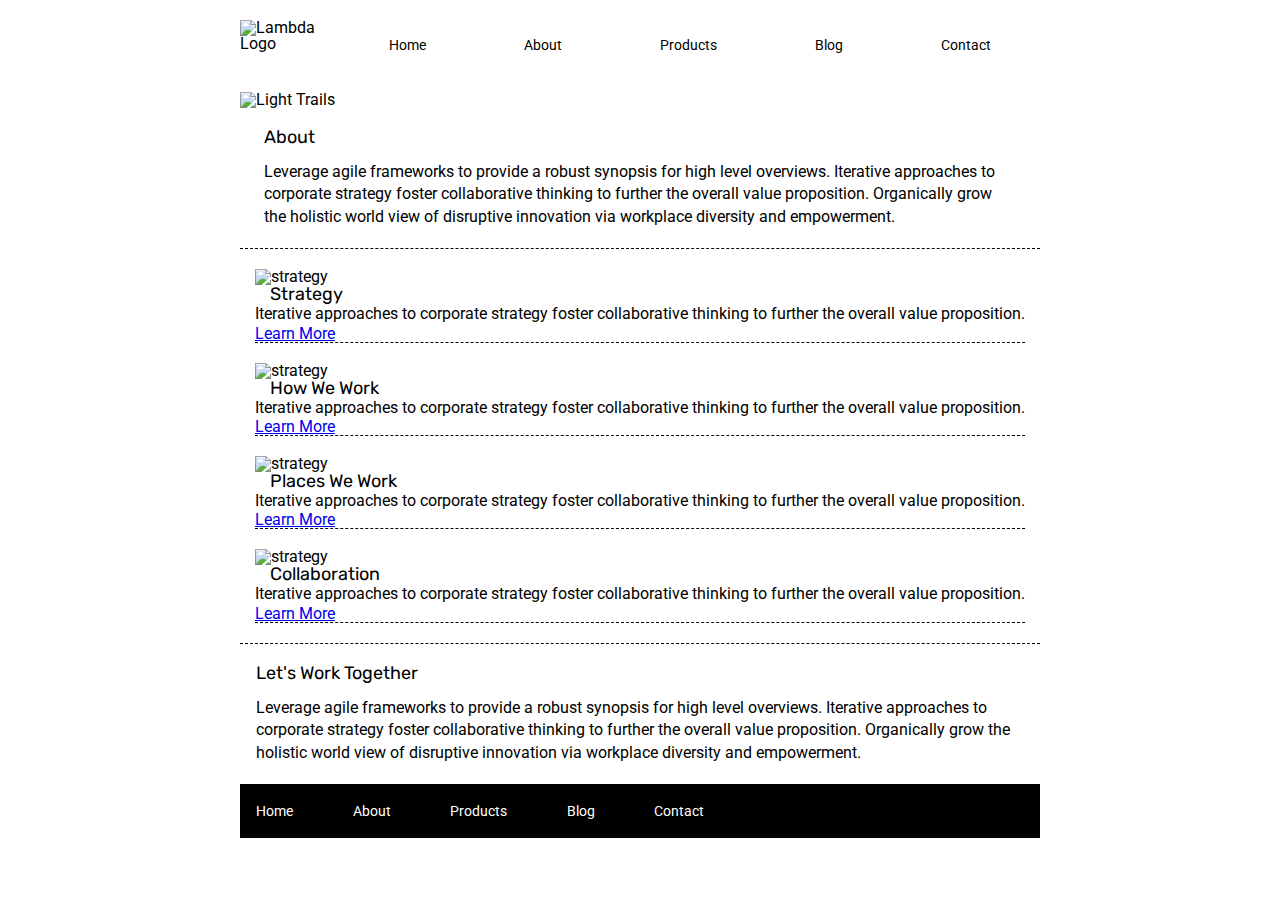
==== about.html @ 5b507ee4 "Started working on About Page and Answered Questions in Readme." ====
<!doctype html>

<html lang="en">

<head>
  <meta charset="utf-8">

  <title>Sprint Challenge - About</title>

  <link href="https://fonts.googleapis.com/css?family=Roboto|Rubik" rel="stylesheet">
  <link rel="stylesheet" href="css/about.css">

</head>

<body>
  <div class="container">
    <header>
      <div class="topHeader">
        <img src="img/lambda-black.png" alt="Lambda Logo" />
        <nav>
          <a href="index.html">Home</a>
          <a href="about.html">About</a>
          <a href="#">Products</a>
          <a href="#">Blog</a>
          <a href="#">Contact</a>
        </nav>
      </div>
      <div class="headerImage">
        <img src="img/jumbo-about.png" alt="Light Trails" />
      </div>
    </header>
    <section class="top-content">
      <div class="text-container">
        <h2>About</h2>
        <p>Leverage agile frameworks to provide a robust synopsis for high level overviews. Iterative approaches to
          corporate strategy foster collaborative thinking to further the overall value proposition. Organically grow
          the holistic world view of disruptive innovation via workplace diversity and empowerment.</p>
      </div>
    </section>
    <section class="middle-content">
      <div class="boxes">
        <div class="middle-content">
          <img src="img/about-plan.png" alt="strategy">

          <h2>Strategy</h2>

          <p>Iterative approaches to corporate strategy foster collaborative thinking to further the overall value
            proposition.</p>

          <a href="#">Learn More</a>
        </div>


        <div class="middle-content">
          <img src="img/about-working.png" alt="strategy">

          <h2>How We Work</h2>

          <p>Iterative approaches to corporate strategy foster collaborative thinking to further the overall value
            proposition.</p>

          <a href="#">Learn More</a>
        </div>

        <div class="middle-content">
          <img src="img/about-office.png" alt="strategy">

          <h2>Places We Work</h2>

          <p>Iterative approaches to corporate strategy foster collaborative thinking to further the overall value
            proposition.</p>

          <a href="#">Learn More</a>
        </div>

        <div class="middle-content">
          <img src="img/about-meeting.png" alt="strategy">

          <h2>Collaboration</h2>

          <p>Iterative approaches to corporate strategy foster collaborative thinking to further the overall value
            proposition.</p>

          <a href="#">Learn More</a>
        </div>
      </div>
    </section>

    <section class="bottom-content">
      <div class="text-container">
        <h2>Let's Work Together</h2>

        <p>Leverage agile frameworks to provide a robust synopsis for high level overviews. Iterative approaches to
          corporate strategy foster collaborative thinking to further the overall value proposition. Organically grow
          the
          holistic world view of disruptive innovation via workplace diversity and empowerment.</p>
      </div>
    </section>

    <footer>
      <nav>
        <a href="index.html">Home</a>
        <a href="about.html">About</a>
        <a href="#">Products</a>
        <a href="#">Blog</a>
        <a href="#">Contact</a>
      </nav>
    </footer>
  </div><!-- container -->
</body>

</html>
---- css/about.css ----
/* http://meyerweb.com/eric/tools/css/reset/ 
   v2.0 | 20110126
   License: none (public domain)
*/

html, body, div, span, applet, object, iframe,
h1, h2, h3, h4, h5, h6, p, blockquote, pre,
a, abbr, acronym, address, big, cite, code,
del, dfn, em, img, ins, kbd, q, s, samp,
small, strike, strong, sub, sup, tt, var,
b, u, i, center,
dl, dt, dd, ol, ul, li,
fieldset, form, label, legend,
table, caption, tbody, tfoot, thead, tr, th, td,
article, aside, canvas, details, embed, 
figure, figcaption, footer, header, hgroup, 
menu, nav, output, ruby, section, summary,
time, mark, audio, video {
	margin: 0;
	padding: 0;
	/* border: 0; */
	font-size: 100%;
	font: inherit;
	vertical-align: baseline;
}
/* HTML5 display-role reset for older browsers */
article, aside, details, figcaption, figure, 
footer, header, hgroup, menu, nav, section {
	display: block;
}
body {
	line-height: 1;
}
ol, ul {
	list-style: none;
}
blockquote, q {
	quotes: none;
}
blockquote:before, blockquote:after,
q:before, q:after {
	content: '';
	content: none;
}
table {
	border-collapse: collapse;
	border-spacing: 0;
}
/**END RESET**/

* {
    box-sizing: border-box;
}

html, body {
    height: 100%;
    font-family: 'Roboto', sans-serif;
}

h1, h2, h3, h4, h5 {
    font-size: 18px;
    margin-bottom: 15px;
    font-family: 'Rubik', sans-serif;
}

p {
    line-height: 1.4;
}

.container {
    width: 800px;
    margin: 0 auto;
}

header {
    font-family: 'Roboto', sans-serif;
}

div.topHeader {
    display:flex;
    align-items: flex-end;
    flex-grow: 2;
    margin: 2.5% 0;
}
div.topHeader nav{
    width:100%;
    display:flex;
    justify-content: space-around;
    font-size: 14px;
}
div.topHeader nav a{
    text-decoration: none;
    color:black;
}

header div.headerImage{
    margin: 5% 0 2.5% 0;
}

.top-content {
    display: flex;
    flex-wrap: wrap;
    justify-content: space-evenly;
    margin-bottom: 20px;
    border-bottom: 1px dashed black;
}

.top-content .text-container {
    width: 96%;
    padding: 0 1%;
    padding-bottom: 20px;  
}

.middle-content {
    margin-bottom: 20px;
    border-bottom: 1px dashed black;
}

.middle-content h2 {
    padding: 0 2%;
    margin-bottom: 0;
}

.middle-content .boxes {
    /* width: 25%; */
    display: flex;
    flex-flow: row wrap;
    /* flex-wrap: wrap; */
    justify-content: space-around;
}

/* .middle-content .boxes .box {
    width: 12.5%;
    height: 100px;
    background: black;
    margin: 20px 2.5%;
    color: white;
    display: flex;
    align-items: center;
    justify-content: center;
} */



.bottom-content {
    display: flex;
    margin: 0 2% 20px;
    justify-content: space-around;
}

.bottom-content .text-container {
    padding-right: 4%;
}

.bottom-content .text-container:last-child {
    padding-right: 0;
}

footer {
    width: 100%;
    background: black;
}

footer nav {
    width: 60%;
    display: flex;
    justify-content: space-between;
    align-items: center;
    padding: 20px 2%;
    font-size: 14px;
}

footer nav a {
    color: white;
    text-decoration: none;
}
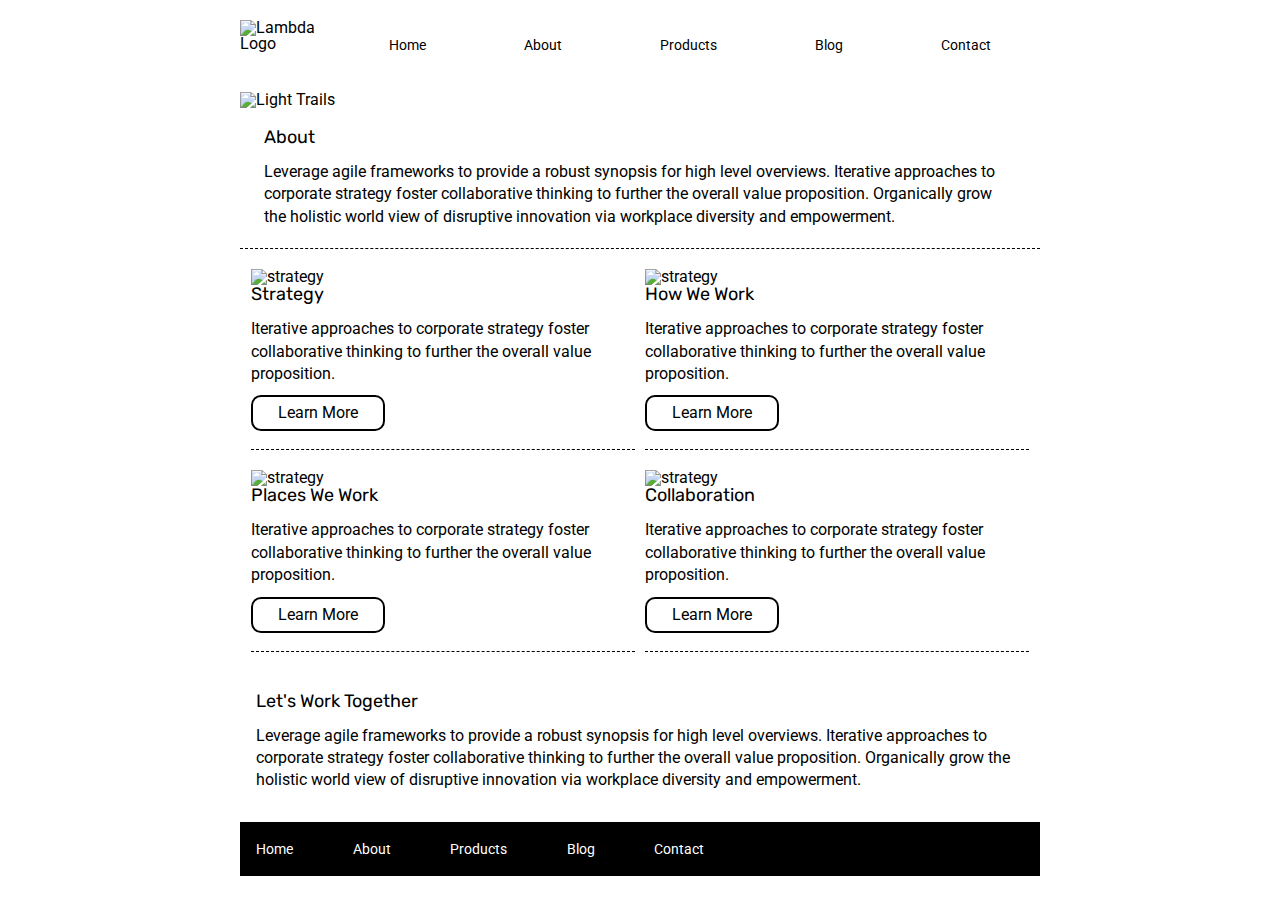
==== commit ddc064c7: "Finished Project" ====
--- a/about.html
+++ b/about.html
@@ -13,7 +13,7 @@
 </head>
 
 <body>
-  <div class="container">
+  <div class="container about-page">
     <header>
       <div class="topHeader">
         <img src="img/lambda-black.png" alt="Lambda Logo" />
@@ -90,10 +90,7 @@
       <div class="text-container">
         <h2>Let's Work Together</h2>
 
-        <p>Leverage agile frameworks to provide a robust synopsis for high level overviews. Iterative approaches to
-          corporate strategy foster collaborative thinking to further the overall value proposition. Organically grow
-          the
-          holistic world view of disruptive innovation via workplace diversity and empowerment.</p>
+        <p>Leverage agile frameworks to provide a robust synopsis for high level overviews. Iterative approaches to corporate strategy foster collaborative thinking to further the overall value proposition. Organically grow the holistic world view of disruptive innovation via workplace diversity and empowerment.</p>
       </div>
     </section>
 
--- a/css/about.css
+++ b/css/about.css
@@ -18,7 +18,7 @@
 time, mark, audio, video {
 	margin: 0;
 	padding: 0;
-	/* border: 0; */
+	border: 0;
 	font-size: 100%;
 	font: inherit;
 	vertical-align: baseline;
@@ -113,46 +113,43 @@
 
 .middle-content {
     margin-bottom: 20px;
+}
+
+div.middle-content {
+    
     border-bottom: 1px dashed black;
 }
 
-.middle-content h2 {
-    padding: 0 2%;
-    margin-bottom: 0;
+
+.middle-content .boxes {
+    display: flex;
+    flex-flow: row wrap;
+    justify-content: space-evenly;
 }
 
-.middle-content .boxes {
-    /* width: 25%; */
-    display: flex;
-    flex-flow: row wrap;
-    /* flex-wrap: wrap; */
-    justify-content: space-around;
+div.boxes div.middle-content {
+    display:flex;
+    flex-flow: column nowrap;
+    align-items: flex-start;
+    width:48%;
 }
-
-/* .middle-content .boxes .box {
-    width: 12.5%;
-    height: 100px;
-    background: black;
-    margin: 20px 2.5%;
-    color: white;
-    display: flex;
-    align-items: center;
-    justify-content: center;
-} */
-
-
+div.middle-content a {
+    color: black;
+    background-color: white;
+    border: 2px solid black;
+    border-radius: 10px;
+    text-decoration: none;
+    padding: 8px 25px;
+    margin:10px 0 18px 0;
+}
 
 .bottom-content {
     display: flex;
-    margin: 0 2% 20px;
+    margin: 0 2% 30px;
     justify-content: space-around;
 }
 
 .bottom-content .text-container {
-    padding-right: 4%;
-}
-
-.bottom-content .text-container:last-child {
     padding-right: 0;
 }
 
